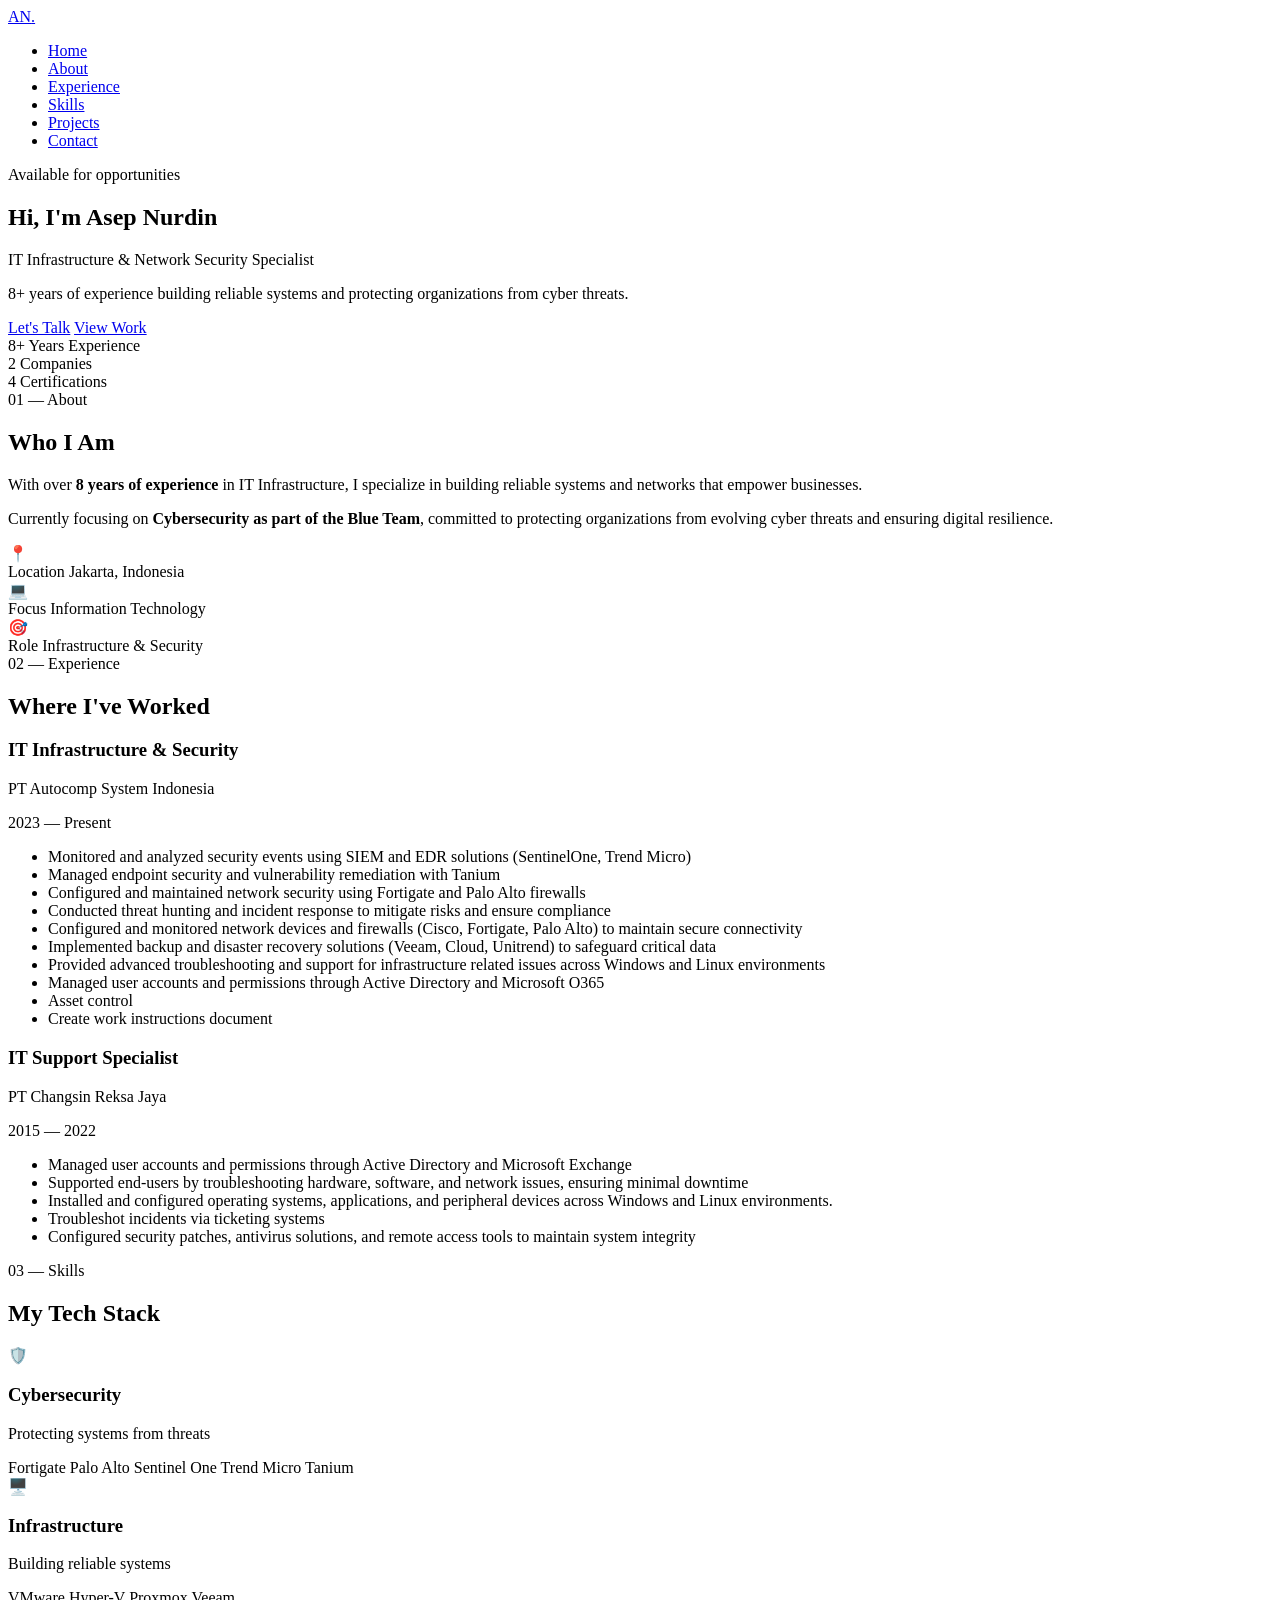
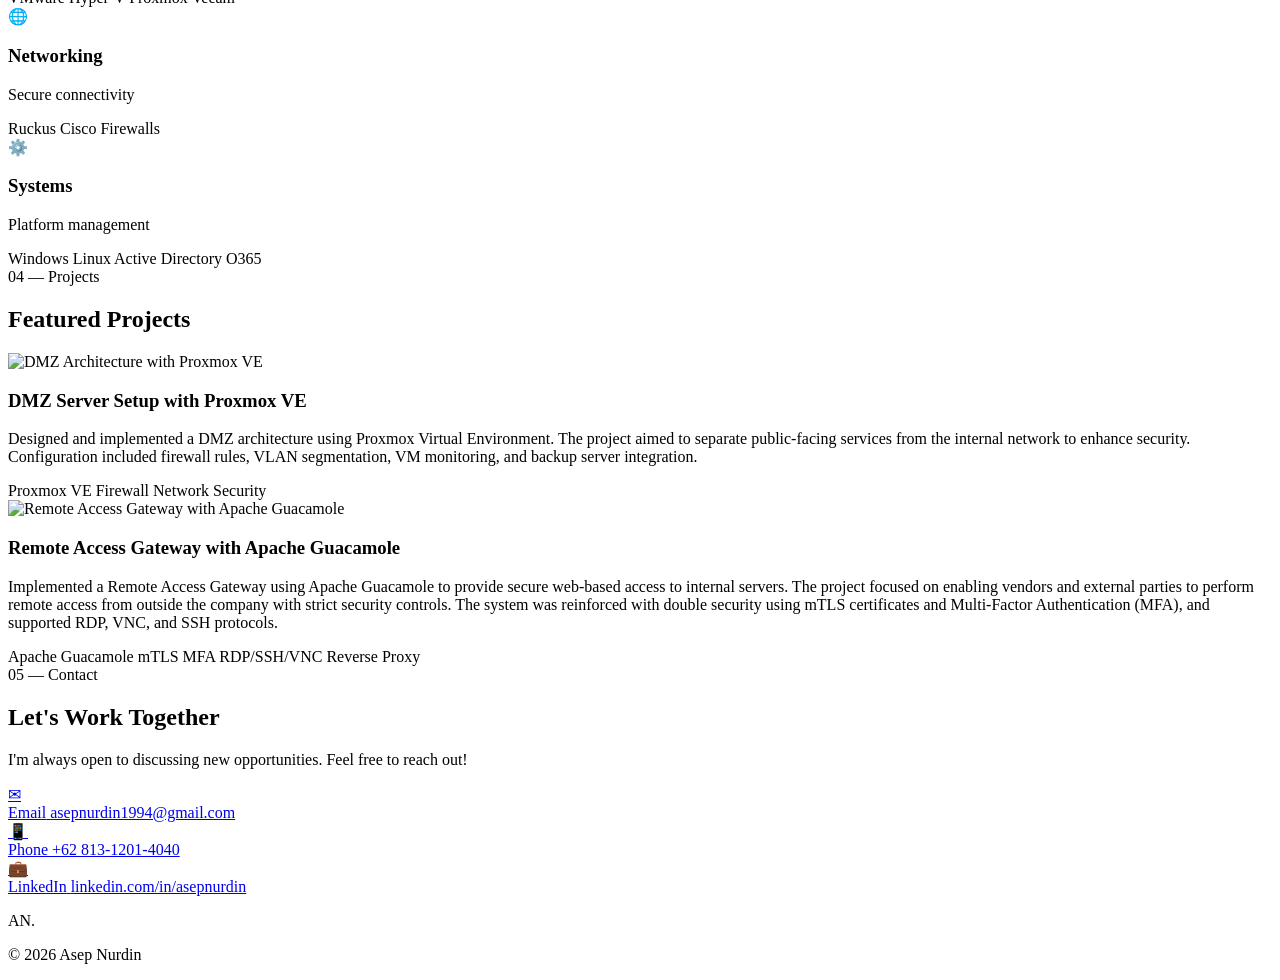
==== index.html @ 78845145 "Update location from Garut to Jakarta" ====
<!DOCTYPE html>
<html lang="en">
<head>
    <meta charset="UTF-8">
    <meta name="viewport" content="width=device-width, initial-scale=1.0">
    <title>Asep Nurdin - Portfolio</title>
    <link rel="stylesheet" href="/asepnurdin-portfolio/css/style.css">
    <link href="https://fonts.googleapis.com/css2?family=Inter:wght@300;400;500;600;700;800&family=Space+Grotesk:wght@500;600;700&display=swap" rel="stylesheet">
</head>
<body>

    <!-- Navigation -->
    <nav class="navbar">
        <div class="nav-container">
            <a href="#" class="logo">AN<span class="dot">.</span></a>
            <ul class="nav-menu">
                <li><a href="#home">Home</a></li>
                <li><a href="#about">About</a></li>
                <li><a href="#experience">Experience</a></li>
                <li><a href="#skills">Skills</a></li>
                <li><a href="#projects">Projects</a></li>
                <li><a href="#contact">Contact</a></li>
            </ul>
            <div class="hamburger">
                <span></span>
                <span></span>
                <span></span>
            </div>
        </div>
    </nav>

    <!-- Hero Section -->
    <section id="home" class="hero">
        <div class="hero-bg"></div>
        <div class="container">
            <div class="hero-content">
                <div class="hero-badge">
                    <span class="badge-dot"></span>
                    Available for opportunities
                </div>
                <h1 class="hero-title">
                    Hi, I'm <span class="gradient-text">Asep Nurdin</span>
                </h1>
                <p class="hero-subtitle">IT Infrastructure & Network Security Specialist</p>
                <p class="hero-desc">8+ years of experience building reliable systems and protecting organizations from cyber threats.</p>
                <div class="hero-cta">
                    <a href="#contact" class="btn btn-primary">Let's Talk</a>
                    <a href="#experience" class="btn btn-outline">View Work</a>
                </div>
                <div class="hero-stats">
                    <div class="stat">
                        <span class="stat-number">8+</span>
                        <span class="stat-label">Years Experience</span>
                    </div>
                    <div class="stat">
                        <span class="stat-number">2</span>
                        <span class="stat-label">Companies</span>
                    </div>
                    <div class="stat">
                        <span class="stat-number">4</span>
                        <span class="stat-label">Certifications</span>
                    </div>
                </div>
            </div>
        </div>
    </section>

    <!-- About Section -->
    <section id="about" class="about">
        <div class="container">
            <div class="section-header">
                <span class="section-tag">01 — About</span>
                <h2 class="section-title">Who I Am</h2>
            </div>
            <div class="about-content">
                <div class="about-text">
                    <p>With over <strong>8 years of experience</strong> in IT Infrastructure, I specialize in building reliable systems and networks that empower businesses.</p>
                    <p>Currently focusing on <strong>Cybersecurity as part of the Blue Team</strong>, committed to protecting organizations from evolving cyber threats and ensuring digital resilience.</p>
                </div>
                <div class="about-info">
                    <div class="info-card">
                        <div class="info-icon">📍</div>
                        <div>
                            <span class="info-label">Location</span>
                            <span class="info-value">Jakarta, Indonesia</span>
                        </div>
                    </div>
                    <div class="info-card">
                        <div class="info-icon">💻</div>
                        <div>
                            <span class="info-label">Focus</span>
                            <span class="info-value">Information Technology</span>
                        </div>
                    </div>
                    <div class="info-card">
                        <div class="info-icon">🎯</div>
                        <div>
                            <span class="info-label">Role</span>
                            <span class="info-value">Infrastructure & Security</span>
                        </div>
                    </div>
                </div>
            </div>
        </div>
    </section>

    <!-- Experience Section -->
    <section id="experience" class="experience">
        <div class="container">
            <div class="section-header">
                <span class="section-tag">02 — Experience</span>
                <h2 class="section-title">Where I've Worked</h2>
            </div>
            <div class="timeline">
                <div class="timeline-item">
                    <div class="timeline-marker"></div>
                    <div class="timeline-content">
                        <div class="timeline-header">
                            <div>
                                <h3>IT Infrastructure & Security</h3>
                                <p class="company">PT Autocomp System Indonesia</p>
                            </div>
                            <span class="period">2023 — Present</span>
                        </div>
                        <ul class="timeline-list">
                            <li>Monitored and analyzed security events using SIEM and EDR solutions (SentinelOne, Trend Micro)</li>
                            <li>Managed endpoint security and vulnerability remediation with Tanium</li>
                            <li>Configured and maintained network security using Fortigate and Palo Alto firewalls</li>
                            <li>Conducted threat hunting and incident response to mitigate risks and ensure compliance</li>
                            <li>Configured and monitored network devices and firewalls (Cisco, Fortigate, Palo Alto) to maintain secure connectivity</li>
                            <li>Implemented backup and disaster recovery solutions (Veeam, Cloud, Unitrend) to safeguard critical data</li>
                            <li>Provided advanced troubleshooting and support for infrastructure related issues across Windows and Linux environments</li>
                            <li>Managed user accounts and permissions through Active Directory and Microsoft O365</li>
                            <li>Asset control</li>
                            <li>Create work instructions document</li>
                        </ul>
                    </div>
                </div>

                <div class="timeline-item">
                    <div class="timeline-marker"></div>
                    <div class="timeline-content">
                        <div class="timeline-header">
                            <div>
                                <h3>IT Support Specialist</h3>
                                <p class="company">PT Changsin Reksa Jaya</p>
                            </div>
                            <span class="period">2015 — 2022</span>
                        </div>
                        <ul class="timeline-list">
                            <li>Managed user accounts and permissions through Active Directory and Microsoft Exchange</li>
                            <li>Supported end-users by troubleshooting hardware, software, and network issues, ensuring minimal downtime</li>
                            <li>Installed and configured operating systems, applications, and peripheral devices across Windows and Linux environments.</li>
                            <li>Troubleshot incidents via ticketing systems</li>
                            <li>Configured security patches, antivirus solutions, and remote access tools to maintain system integrity</li>
                        </ul>
                    </div>
                </div>
            </div>
        </div>
    </section>

    <!-- Skills Section -->
    <section id="skills" class="skills">
        <div class="container">
            <div class="section-header">
                <span class="section-tag">03 — Skills</span>
                <h2 class="section-title">My Tech Stack</h2>
            </div>
            <div class="skills-grid">
                <div class="skill-card featured">
                    <div class="skill-icon">🛡️</div>
                    <h3>Cybersecurity</h3>
                    <p>Protecting systems from threats</p>
                    <div class="skill-items">
                        <span>Fortigate</span>
                        <span>Palo Alto</span>
                        <span>Sentinel One</span>
                        <span>Trend Micro</span>
                        <span>Tanium</span>
                    </div>
                </div>

                <div class="skill-card">
                    <div class="skill-icon">🖥️</div>
                    <h3>Infrastructure</h3>
                    <p>Building reliable systems</p>
                    <div class="skill-items">
                        <span>VMware</span>
                        <span>Hyper-V</span>
                        <span>Proxmox</span>
                        <span>Veeam</span>
                    </div>
                </div>

                <div class="skill-card">
                    <div class="skill-icon">🌐</div>
                    <h3>Networking</h3>
                    <p>Secure connectivity</p>
                    <div class="skill-items">
                        <span>Ruckus</span>
                        <span>Cisco</span>
                        <span>Firewalls</span>
                    </div>
                </div>

                <div class="skill-card">
                    <div class="skill-icon">️⚙️</div>
                    <h3>Systems</h3>
                    <p>Platform management</p>
                    <div class="skill-items">
                        <span>Windows</span>
                        <span>Linux</span>
                        <span>Active Directory</span>
                        <span>O365</span>
                    </div>
                </div>
            </div>
        </div>
    </section>
    <!-- Projects Section -->
        <!-- Projects Section -->
    <section id="projects" class="projects">
        <div class="container">
            <div class="section-header">
                <span class="section-tag">04 — Projects</span>
                <h2 class="section-title">Featured Projects</h2>
            </div>
            <div class="projects-grid">
                
                <!-- Project 1: DMZ Server -->
                <div class="project-card">
                    <div class="project-image">
                        <img src="/asepnurdin-portfolio/dmz-architecture.png" alt="DMZ Architecture with Proxmox VE">
                    </div>
                    <div class="project-content">
                        <h3>DMZ Server Setup with Proxmox VE</h3>
                        <p>Designed and implemented a DMZ architecture using Proxmox Virtual Environment. The project aimed to separate public-facing services from the internal network to enhance security. Configuration included firewall rules, VLAN segmentation, VM monitoring, and backup server integration.</p>
                        <div class="project-tech">
                            <span>Proxmox VE</span>
                            <span>Firewall</span>
                            <span>Network Security</span>
                        </div>
                    </div>
                </div>

                <!-- Project 2: Apache Guacamole -->
                <div class="project-card">
                    <div class="project-image">
                           <img src="/asepnurdin-portfolio/apache_guachamole-architecture.png" alt="Remote Access Gateway with Apache Guacamole">
                    </div>
                    <div class="project-content">
                        <h3>Remote Access Gateway with Apache Guacamole</h3>
                        <p>Implemented a Remote Access Gateway using Apache Guacamole to provide secure web-based access to internal servers. The project focused on enabling vendors and external parties to perform remote access from outside the company with strict security controls. The system was reinforced with double security using mTLS certificates and Multi-Factor Authentication (MFA), and supported RDP, VNC, and SSH protocols.</p>
                        <div class="project-tech">
                            <span>Apache Guacamole</span>
                            <span>mTLS</span>
                            <span>MFA</span>
                            <span>RDP/SSH/VNC</span>
                            <span>Reverse Proxy</span>
                        </div>
                    </div>
                </div>

            </div>
        </div>
    </section>
    <!-- Contact Section -->
    <section id="contact" class="contact">
        <div class="container">
            <div class="contact-wrapper">
                <div class="contact-content">
                    <span class="section-tag">05 — Contact</span>
                    <h2 class="contact-title">Let's Work Together</h2>
                    <p class="contact-desc">I'm always open to discussing new opportunities. Feel free to reach out!</p>
                    <div class="contact-links">
                        <a href="mailto:asepnurdin1994@gmail.com" class="contact-link">
                            <span class="contact-icon">✉</span>
                            <div>
                                <span class="contact-label">Email</span>
                                <span class="contact-value">asepnurdin1994@gmail.com</span>
                            </div>
                        </a>
                        <a href="tel:+6281312014040" class="contact-link">
                            <span class="contact-icon">📱</span>
                            <div>
                                <span class="contact-label">Phone</span>
                                <span class="contact-value">+62 813-1201-4040</span>
                            </div>
                        </a>
                        <a href="https://linkedin.com/in/asepnurdin" target="_blank" class="contact-link">
                            <span class="contact-icon">💼</span>
                            <div>
                                <span class="contact-label">LinkedIn</span>
                                <span class="contact-value">linkedin.com/in/asepnurdin</span>
                            </div>
                        </a>
                    </div>
                </div>
            </div>
        </div>
    </section>

    <!-- Footer -->
    <footer>
        <div class="container">
            <div class="footer-content">
                <p class="footer-logo">AN<span class="dot">.</span></p>
                <p class="footer-text">© 2026 Asep Nurdin</p>
            </div>
        </div>
    </footer>

    <script>
        // Simple mobile menu toggle
        const hamburger = document.querySelector('.hamburger');
        const navMenu = document.querySelector('.nav-menu');
        
        hamburger.addEventListener('click', () => {
            hamburger.classList.toggle('active');
            navMenu.classList.toggle('active');
        });
    </script>
</body>
</html>
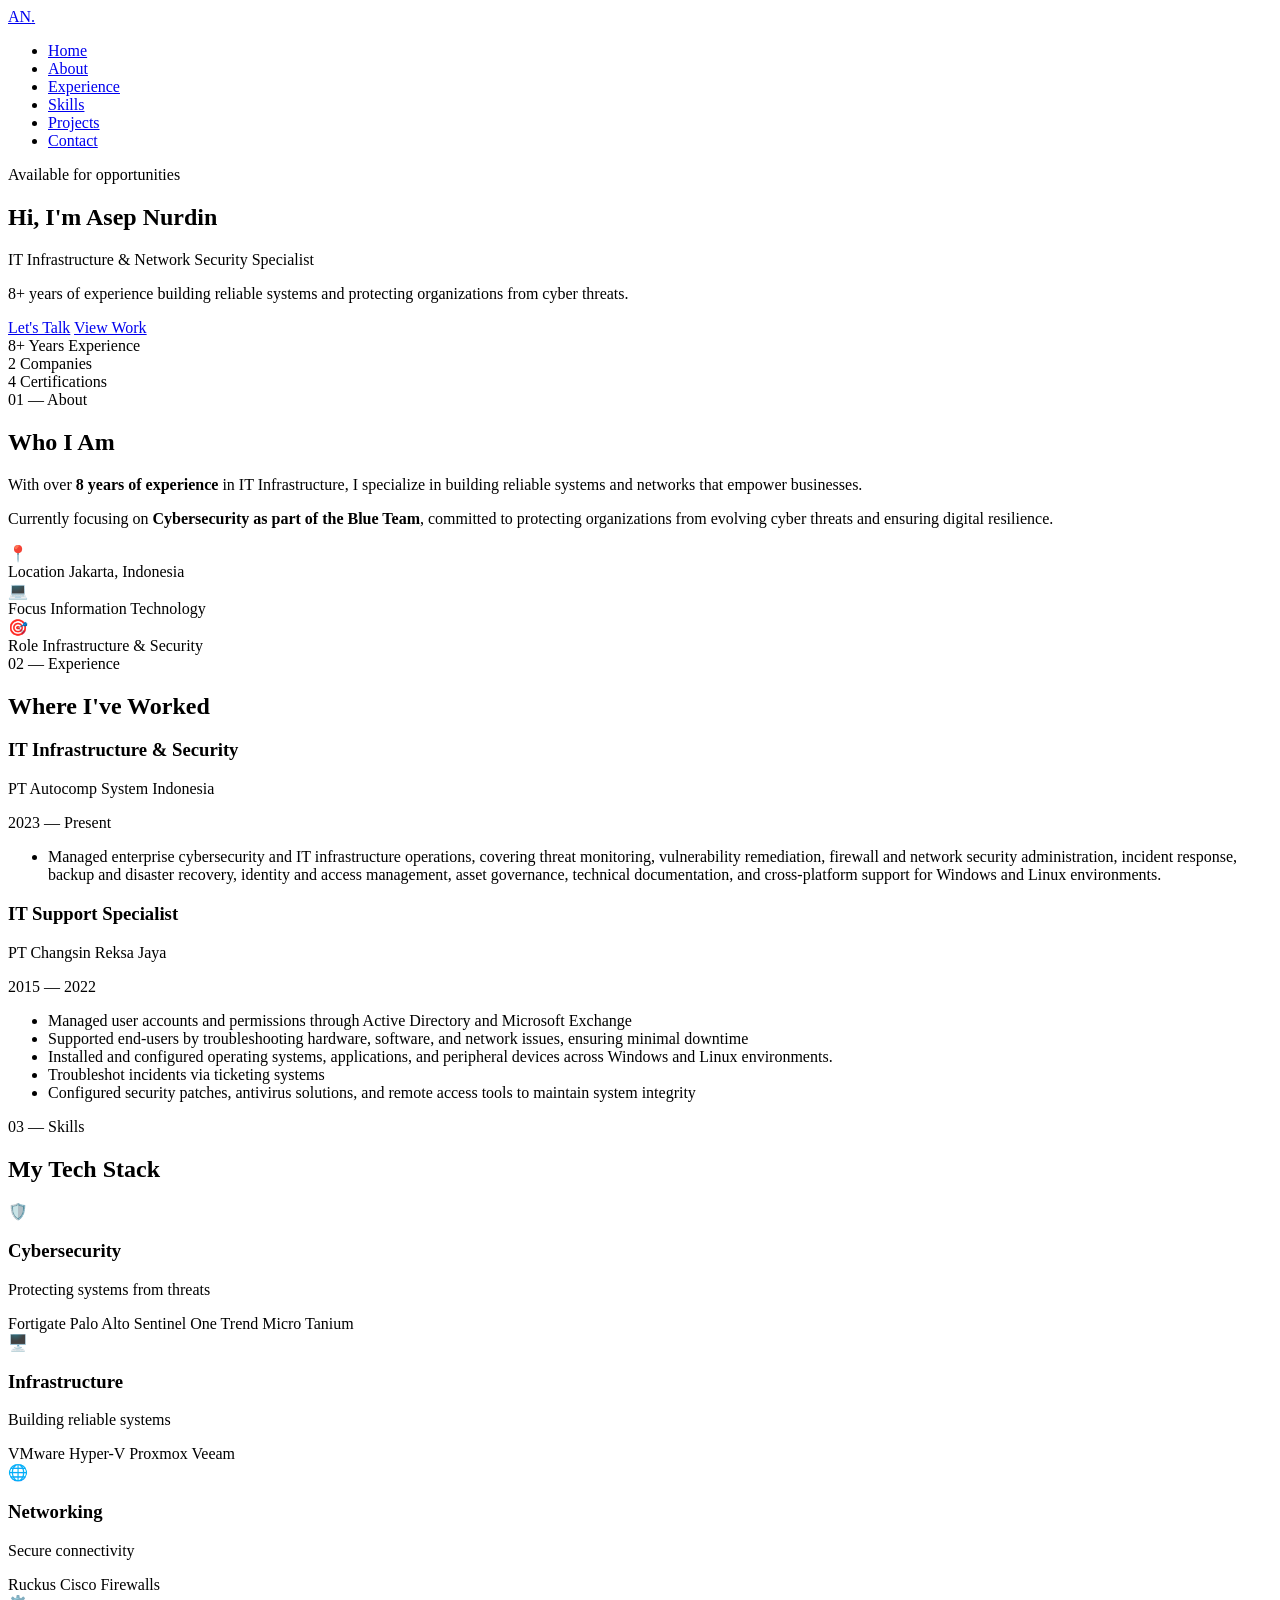
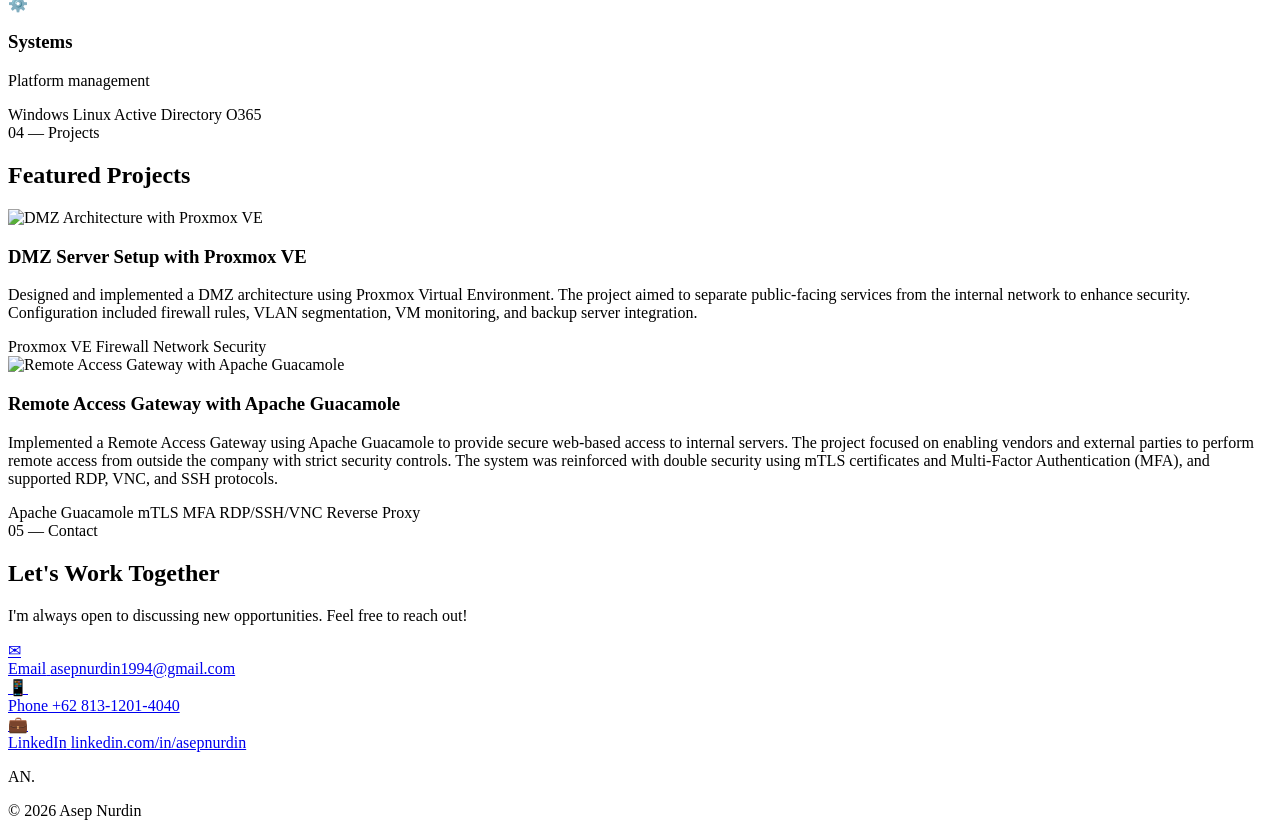
==== commit 058704a0: "Consolidate security operations responsibilities into one item" ====
--- a/index.html
+++ b/index.html
@@ -123,16 +123,7 @@
                             <span class="period">2023 — Present</span>
                         </div>
                         <ul class="timeline-list">
-                            <li>Monitored and analyzed security events using SIEM and EDR solutions (SentinelOne, Trend Micro)</li>
-                            <li>Managed endpoint security and vulnerability remediation with Tanium</li>
-                            <li>Configured and maintained network security using Fortigate and Palo Alto firewalls</li>
-                            <li>Conducted threat hunting and incident response to mitigate risks and ensure compliance</li>
-                            <li>Configured and monitored network devices and firewalls (Cisco, Fortigate, Palo Alto) to maintain secure connectivity</li>
-                            <li>Implemented backup and disaster recovery solutions (Veeam, Cloud, Unitrend) to safeguard critical data</li>
-                            <li>Provided advanced troubleshooting and support for infrastructure related issues across Windows and Linux environments</li>
-                            <li>Managed user accounts and permissions through Active Directory and Microsoft O365</li>
-                            <li>Asset control</li>
-                            <li>Create work instructions document</li>
+                            <li>Managed enterprise cybersecurity and IT infrastructure operations, covering threat monitoring, vulnerability remediation, firewall and network security administration, incident response, backup and disaster recovery, identity and access management, asset governance, technical documentation, and cross-platform support for Windows and Linux environments.</li>
                         </ul>
                     </div>
                 </div>
@@ -168,7 +159,7 @@
                 <h2 class="section-title">My Tech Stack</h2>
             </div>
             <div class="skills-grid">
-                <div class="skill-card featured">
+                <div class="skill-card">
                     <div class="skill-icon">🛡️</div>
                     <h3>Cybersecurity</h3>
                     <p>Protecting systems from threats</p>
@@ -231,7 +222,7 @@
                 <!-- Project 1: DMZ Server -->
                 <div class="project-card">
                     <div class="project-image">
-                        <img src="/asepnurdin-portfolio/dmz-architecture.png" alt="DMZ Architecture with Proxmox VE">
+                        <img src="/asepnurdin-portfolio/dmz-architecture.png?v=2" alt="DMZ Architecture with Proxmox VE">
                     </div>
                     <div class="project-content">
                         <h3>DMZ Server Setup with Proxmox VE</h3>
@@ -247,7 +238,7 @@
                 <!-- Project 2: Apache Guacamole -->
                 <div class="project-card">
                     <div class="project-image">
-                           <img src="/asepnurdin-portfolio/apache_guachamole-architecture.png" alt="Remote Access Gateway with Apache Guacamole">
+                           <img src="/asepnurdin-portfolio/apache_guachamole-architecture.png?v=2" alt="Remote Access Gateway with Apache Guacamole">
                     </div>
                     <div class="project-content">
                         <h3>Remote Access Gateway with Apache Guacamole</h3>
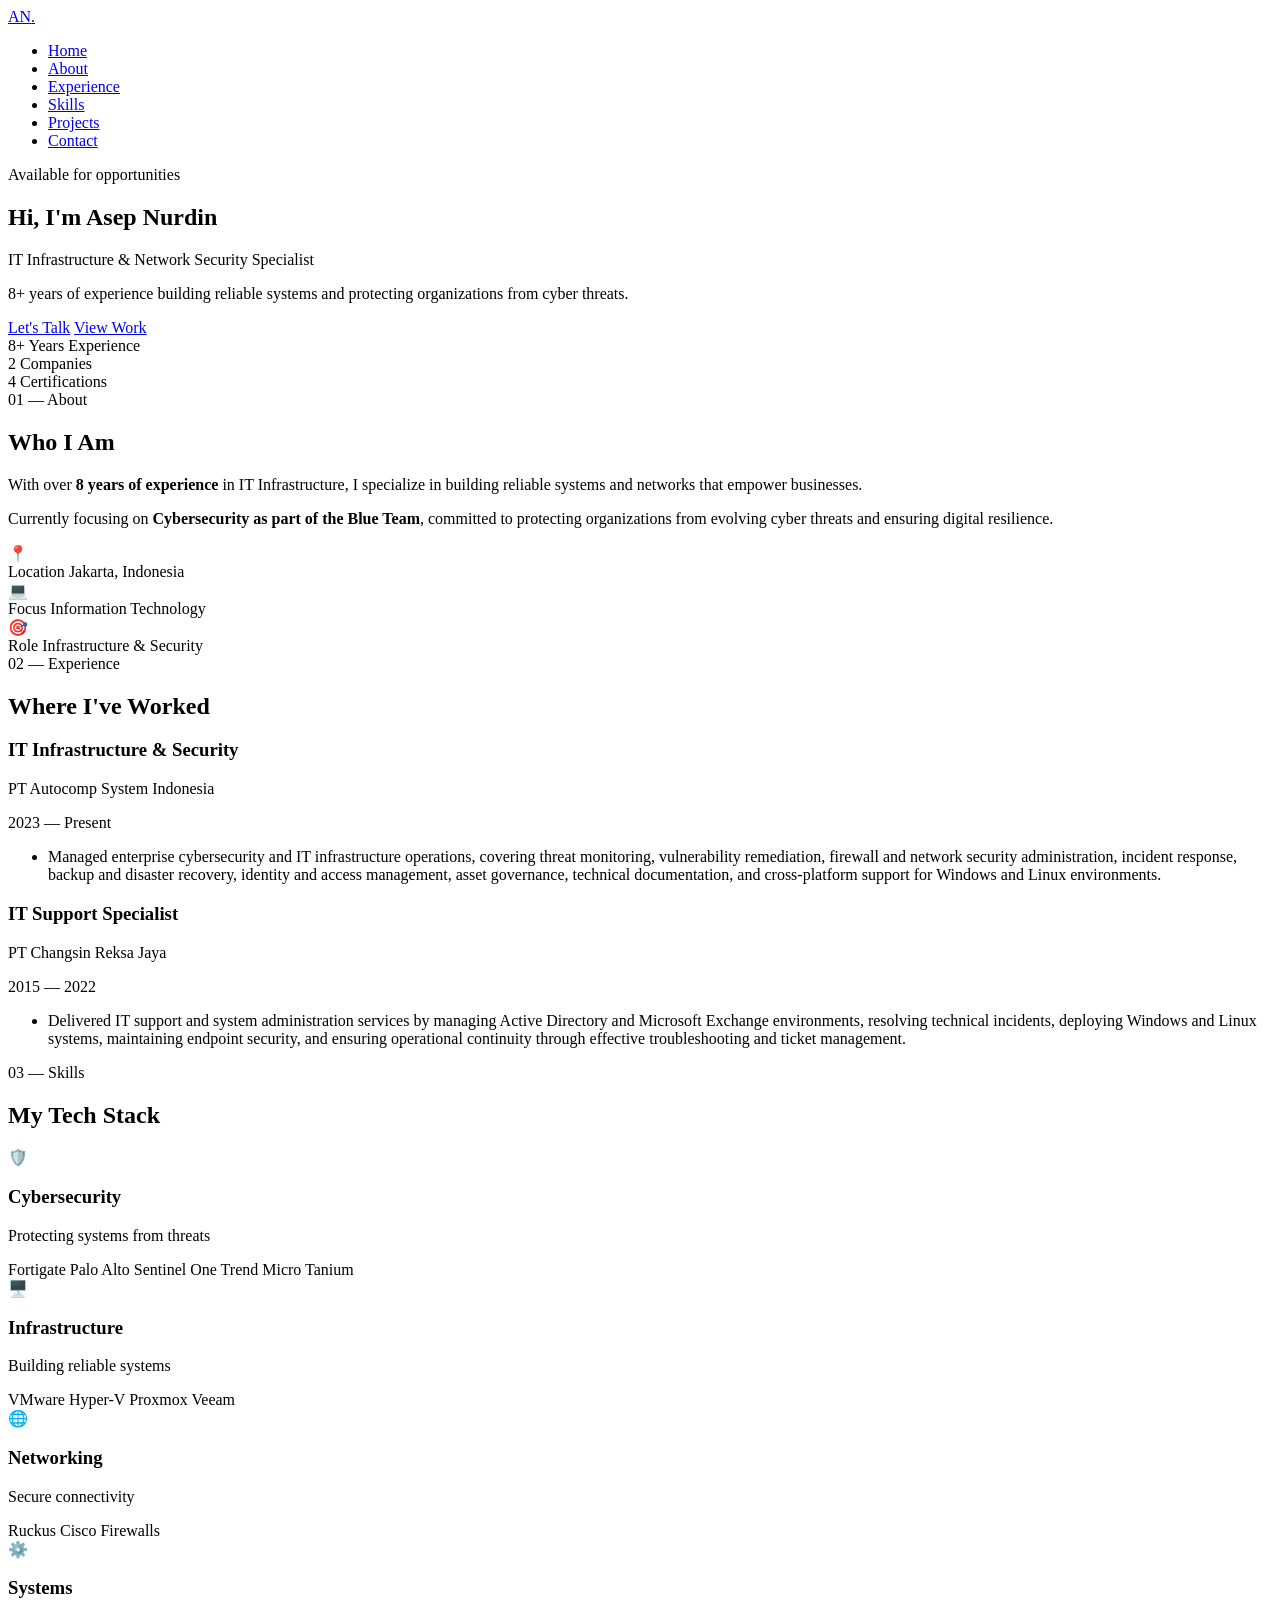
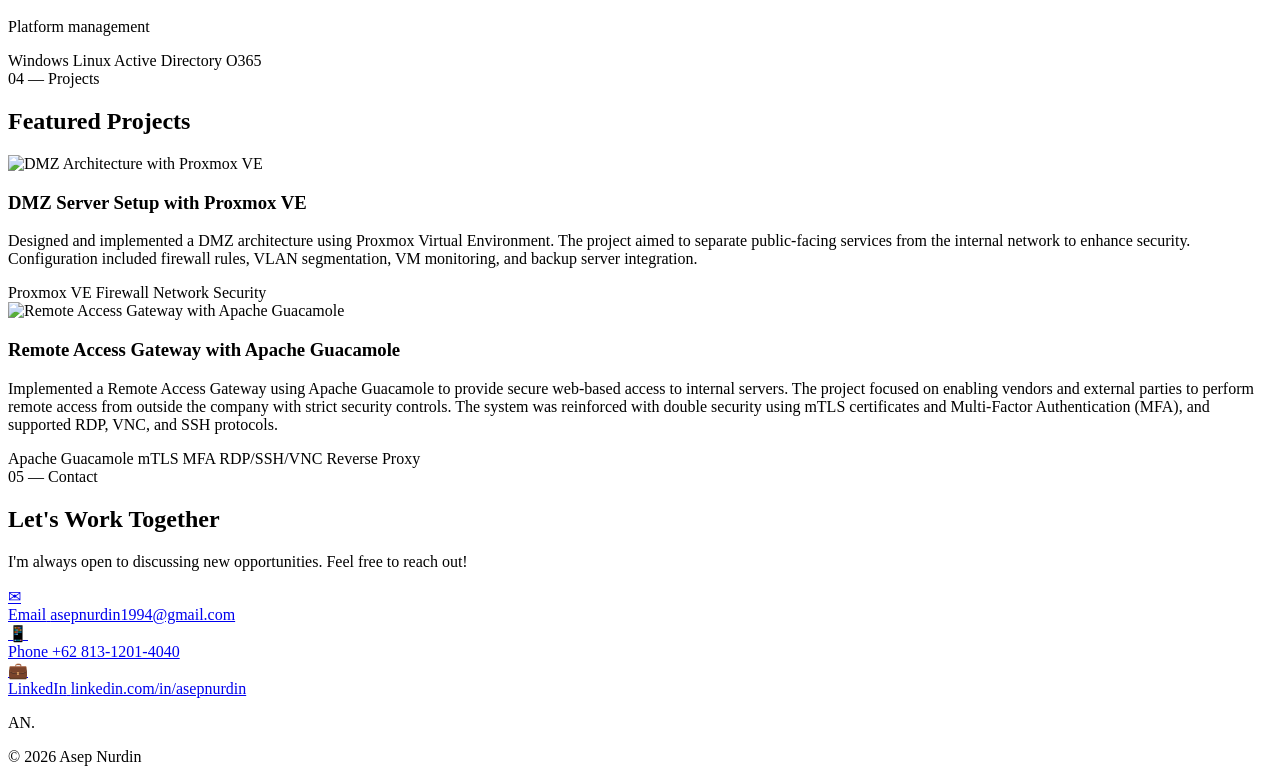
==== commit c1c5f42c: "Update index.html" ====
--- a/index.html
+++ b/index.html
@@ -139,11 +139,7 @@
                             <span class="period">2015 — 2022</span>
                         </div>
                         <ul class="timeline-list">
-                            <li>Managed user accounts and permissions through Active Directory and Microsoft Exchange</li>
-                            <li>Supported end-users by troubleshooting hardware, software, and network issues, ensuring minimal downtime</li>
-                            <li>Installed and configured operating systems, applications, and peripheral devices across Windows and Linux environments.</li>
-                            <li>Troubleshot incidents via ticketing systems</li>
-                            <li>Configured security patches, antivirus solutions, and remote access tools to maintain system integrity</li>
+                            <li>Delivered IT support and system administration services by managing Active Directory and Microsoft Exchange environments, resolving technical incidents, deploying Windows and Linux systems, maintaining endpoint security, and ensuring operational continuity through effective troubleshooting and ticket management.</li>
                         </ul>
                     </div>
                 </div>
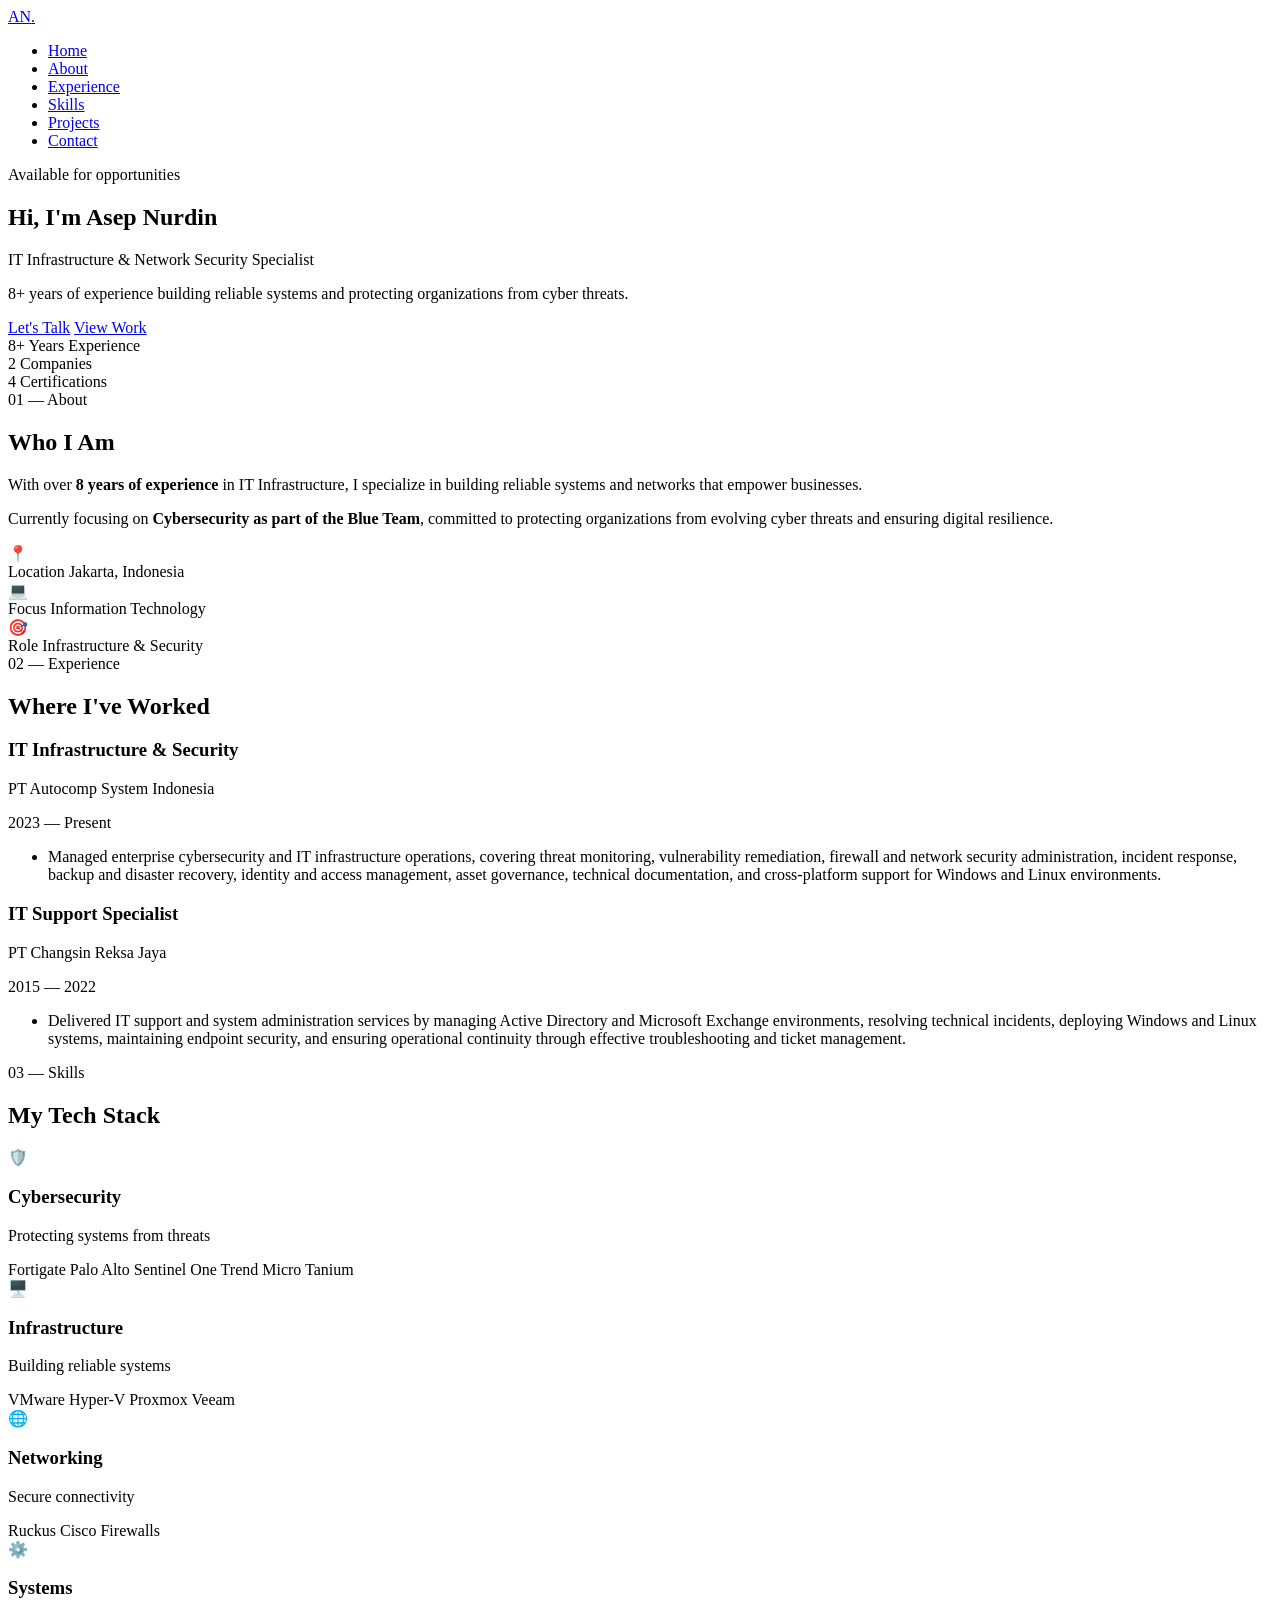
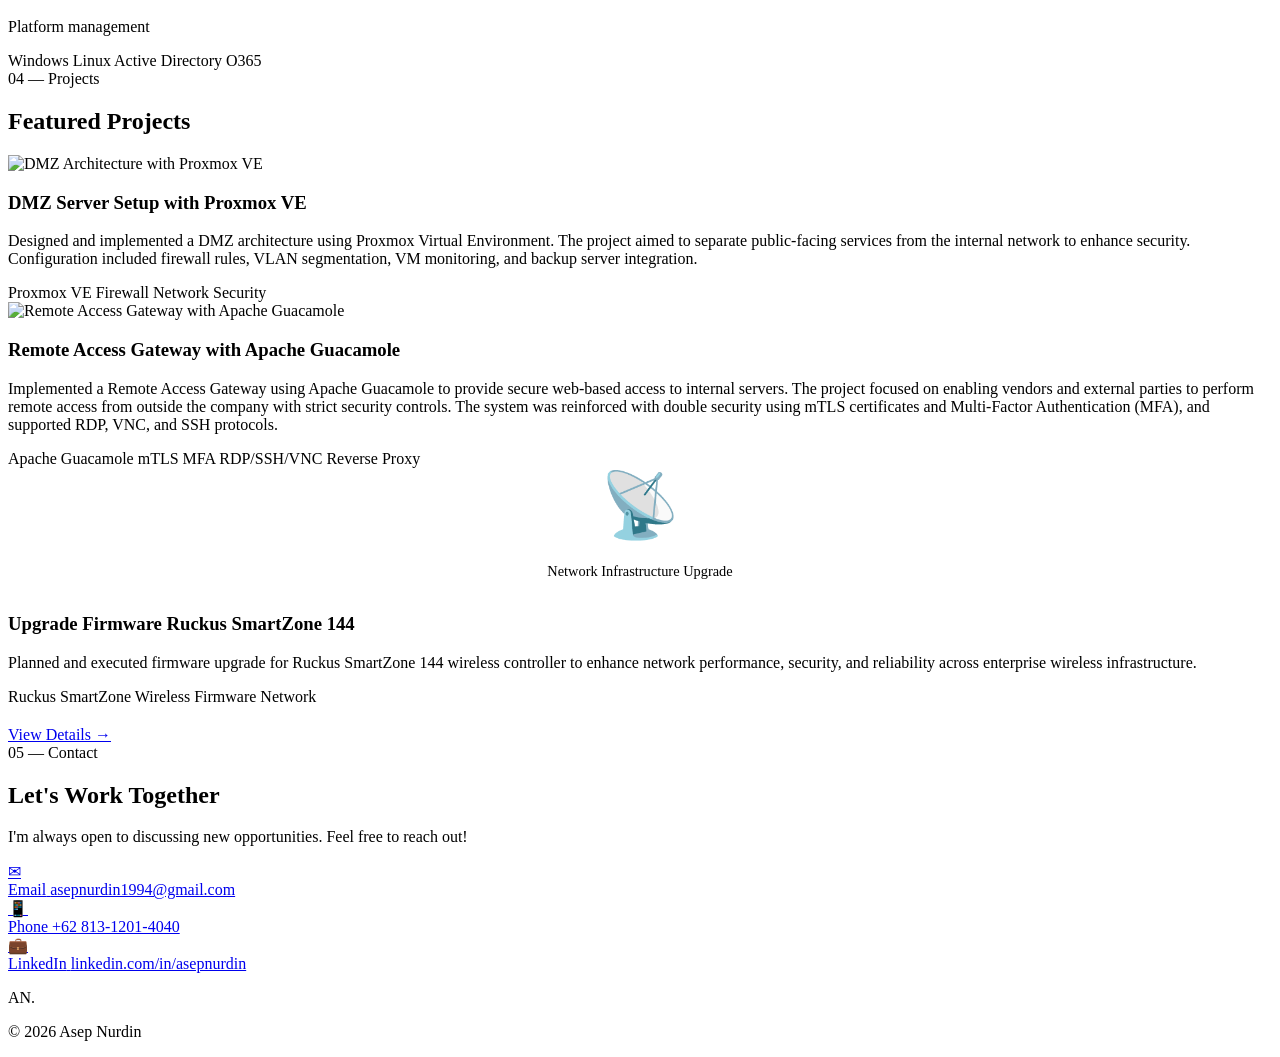
==== commit 149b1270: "Update index.html" ====
--- a/index.html
+++ b/index.html
@@ -248,7 +248,28 @@
                         </div>
                     </div>
                 </div>
-
+                <!-- Project 3: Upgrade Ruckus SmartZone -->
+                <div class="project-card">
+                    <div class="project-image">
+                        <div style="display: flex; align-items: center; justify-content: center; height: 100%; color: var(--text-secondary);">
+                            <div style="text-align: center;">
+                                <div style="font-size: 4em; margin-bottom: 20px;">📡</div>
+                                <p style="font-size: 0.9em;">Network Infrastructure Upgrade</p>
+                            </div>
+                        </div>
+                    </div>
+                    <div class="project-content">
+                        <h3>Upgrade Firmware Ruckus SmartZone 144</h3>
+                        <p>Planned and executed firmware upgrade for Ruckus SmartZone 144 wireless controller to enhance network performance, security, and reliability across enterprise wireless infrastructure.</p>
+                        <div class="project-tech">
+                            <span>Ruckus SmartZone</span>
+                            <span>Wireless</span>
+                            <span>Firmware</span>
+                            <span>Network</span>
+                        </div>
+                        <a href="/asepnurdin-portfolio/upgrade_ruckus_smartzone-144/" class="btn btn-outline" style="margin-top: 20px; display: inline-block;">View Details →</a>
+                    </div>
+                </div>
             </div>
         </div>
     </section>
